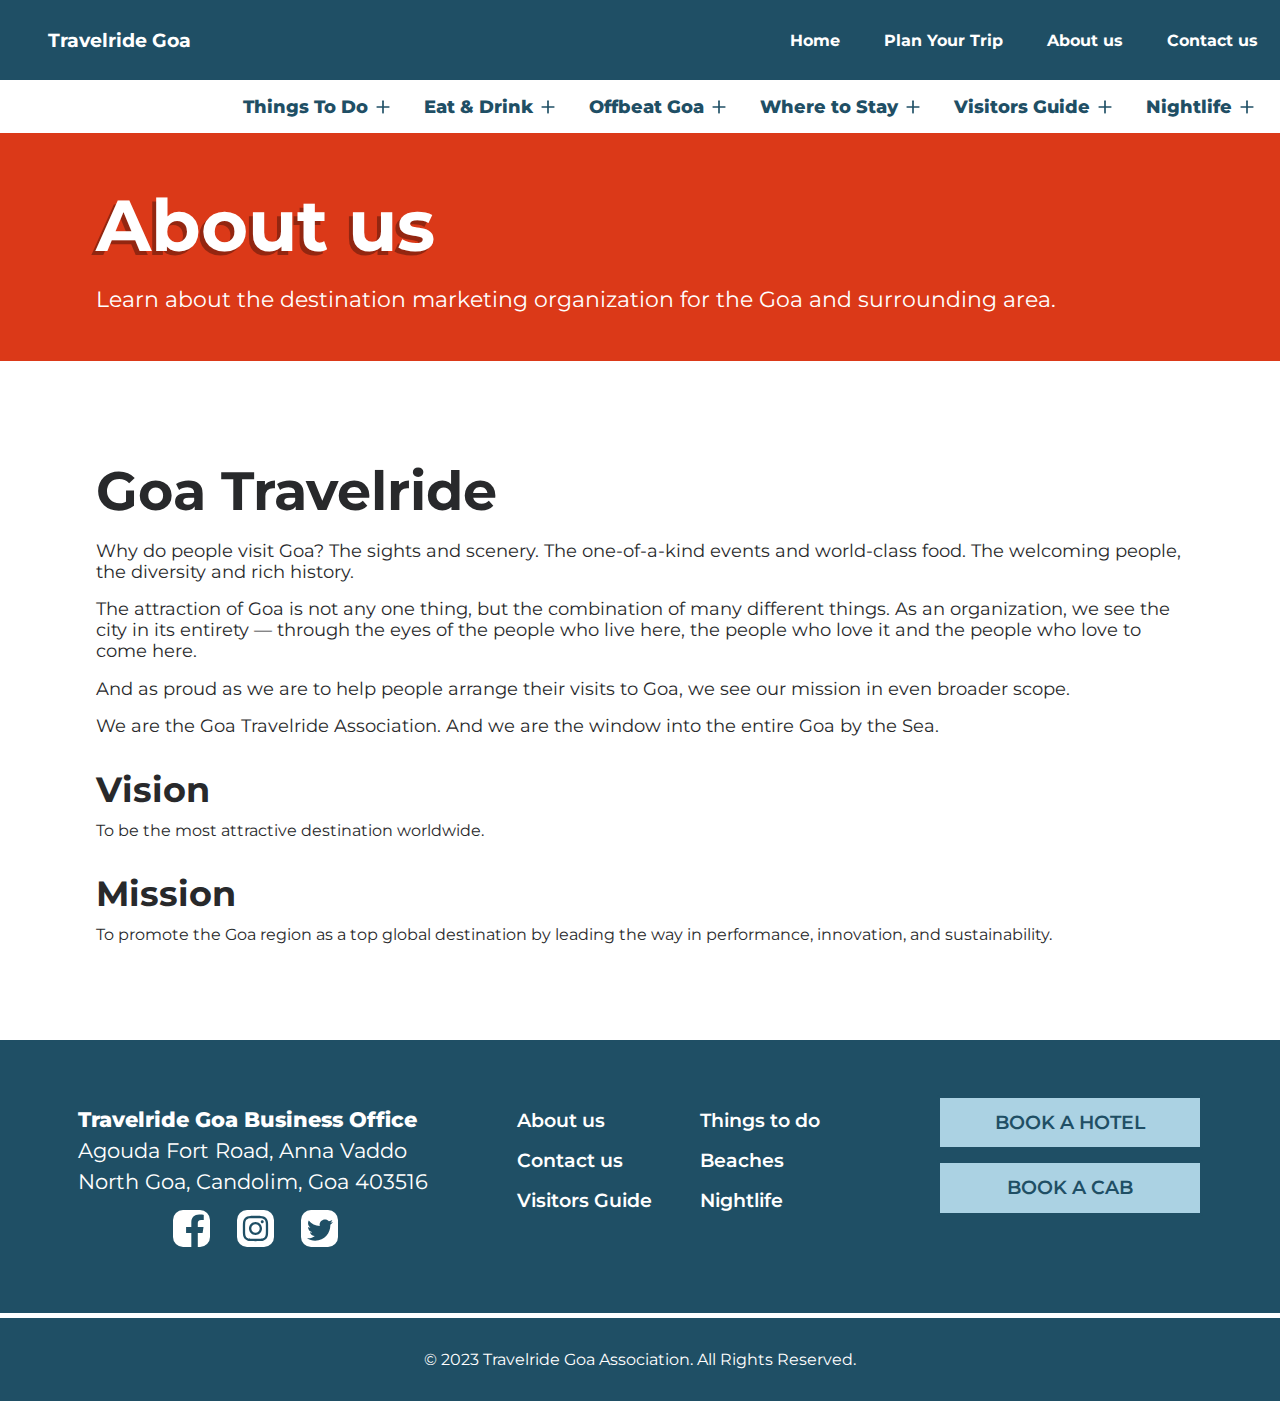
==== aboutUs.html @ 6911948a "all project files" ====
<!DOCTYPE html>
<html lang="en">
  <head>
    <meta charset="UTF-8" />
    <meta http-equiv="X-UA-Compatible" content="IE=edge" />
    <meta name="viewport" content="width=device-width, initial-scale=1.0" />
    <meta
      name="description"
      content="Welcome to the Travelridegoa, Explore Goa with us like never before..."
    />
    <meta name="keywords" content="about goa, goa trip, travelride, goa" />
    <meta name="author" content="uday" />
    <title>About Us</title>
    <link rel="stylesheet" href="aboutUs.css" />
  </head>
  <body>
    <header>
      <div class="logoName"><a href="index.html">Travelride Goa</a></div>
      <div class="hamburger">
        <img src="./icons/hamburger.svg" alt="menu" />
      </div>
      <nav class="nav-bar">
        <ul>
          <li>
            <a href="index.html" class="active">Home</a>
          </li>

          <li class="hiddenLi">
            <a href="thingsToDo.html" class="">Things To Do</a>
          </li>
          <li class="hiddenLi">
            <a href="offBeatGoa.html">Offbeat Places</a>
          </li>
          <li class="hiddenLi">
            <a href="eatndrink.html">Eat & Drinks</a>
          </li>
          <li class="hiddenLi">
            <a href="wheretostay.html">Where to Stay</a>
          </li>
          <li class="hiddenLi">
            <a href="visitorsGuide.html">Visitor's Guide</a>
          </li>
          <li class="hiddenLi">
            <a href="nightLifeInGoa.html">Nightlife</a>
          </li>
          <li>
            <a href="exploreTrip.html">Plan Your Trip</a>
          </li>
          <li>
            <a href="aboutUs.html">About us</a>
          </li>
          <li>
            <a href="contactusGoa.html"> Contact us</a>
          </li>
        </ul>
      </nav>
    </header>
    <div class="options">
      <ul class="optionUl">
        <li class="ListItemsOptionBar">
          <a href="thingsToDo.html" class="listitemAnchor"
            >Things To Do
            <img
              class="optionNavIcon"
              src="./icons/plus icon navbar.svg"
              alt="icon"
              width="20px"
              height="20px"
          /></a>
        </li>
        <li class="ListItemsOptionBar">
          <a href="eatndrink.html" class="listitemAnchor">
            Eat & Drink<img
              class="optionNavIcon"
              src="./icons/plus icon navbar.svg"
              alt="icon"
              width="20px"
              height="20px"
          /></a>
        </li>
        <li class="ListItemsOptionBar">
          <a href="offBeatGoa.html" class="listitemAnchor"
            >Offbeat Goa
            <img
              class="optionNavIcon"
              src="./icons/plus icon navbar.svg"
              alt="icon"
              width="20px"
              height="20px"
          /></a>
        </li>
        <li class="ListItemsOptionBar">
          <a href="wheretostay.html" class="listitemAnchor"
            >Where to Stay
            <img
              class="optionNavIcon"
              src="./icons/plus icon navbar.svg"
              alt="icon"
              width="20px"
              height="20px"
          /></a>
        </li>
        <li class="ListItemsOptionBar">
          <a href="visitorsGuide.html" class="listitemAnchor">
            Visitors Guide
            <img
              class="optionNavIcon"
              src="./icons/plus icon navbar.svg"
              alt="icon"
              width="20px"
              height="20px"
          /></a>
        </li>
        <li class="ListItemsOptionBar">
          <a href="nightLifeInGoa.html" class="listitemAnchor">
            Nightlife<img
              class="optionNavIcon"
              src="./icons/plus icon navbar.svg"
              alt="icon"
              width="20px"
              height="20px"
          /></a>
        </li>
      </ul>
    </div>
    <div class="aboutus-heading-container1">
      <h2>About us</h2>
      <p>
        Learn about the destination marketing organization for the Goa and
        surrounding area.
      </p>
    </div>
    <div class="aboutus-Container2">
      <h2 class="aboutusmainh2">Goa Travelride</h2>
      <p class="aboutus-Container2-Para">
        Why do people visit Goa? The sights and scenery. The one-of-a-kind
        events and world-class food. The welcoming people, the diversity and
        rich history.
      </p>

      <p class="aboutus-Container2-Para">
        The attraction of Goa is not any one thing, but the combination of many
        different things. As an organization, we see the city in its entirety —
        through the eyes of the people who live here, the people who love it and
        the people who love to come here.
      </p>

      <p class="aboutus-Container2-Para">
        And as proud as we are to help people arrange their visits to Goa, we
        see our mission in even broader scope.
      </p>

      <p class="aboutus-Container2-Para">
        We are the Goa Travelride Association. And we are the window into the
        entire Goa by the Sea.
      </p>
      <div class="missionvison">
        <h2 class="vision">Vision</h2>
        <p>To be the most attractive destination worldwide.</p>
        <h2 class="Mission">Mission</h2>
      </div>
      <p>
        To promote the Goa region as a top global destination by leading the way
        in performance, innovation, and sustainability.
      </p>
    </div>
    <div class="container10">
      <div class="container10-box1">
        <ul class="address">
          <strong><li>Travelride Goa Business Office</li></strong>
          <li>Agouda Fort Road, Anna Vaddo</li>
          <li>North Goa, Candolim, Goa 403516</li>
        </ul>
        <ul class="social">
          <li>
            <a href="https://www.facebook.com"></a>
            <img class="contact_icon" src="./icons/fb icon.svg" alt="fbicon" />
          </li>
          <li>
            <img class="contact_icon" src="./icons/insta svg.svg" alt="insta" />
            <a href="https://www.instagram.com"></a>
          </li>
          <li>
            <a href="https://www.twitter.com"></a>
            <img
              class="contact_icon"
              src="./icons/twiiter svg.svg"
              alt="tweet"
            />
          </li>
        </ul>
      </div>

      <div class="container10-box2">
        <div class="footerLists">
          <ul>
            <li>
              <a href="aboutUs.html">About us</a>
            </li>
            <li><a href="contactusGoa.html">Contact us</a></li>
            <li><a href="visitorsGuide.html">Visitors Guide</a></li>
          </ul>
          <div class="footerList2">
            <ul>
              <li><a href="thingsToDo.html">Things to do</a></li>
              <li><a href="breezyBeaches.html">Beaches</a></li>
              <li><a href="nightLifeInGoa.html">Nightlife</a></li>
            </ul>
          </div>
        </div>
        <div class="footer-btns">
          <a class="bookHotelBtn" href="https://www.booking.com"
            >Book a Hotel</a
          >
          <a class="bookCabBtn" href="https://www.goamiles.com">Book a Cab </a>
        </div>
      </div>
    </div>
    <footer>
      <div class="horizonline"></div>
      <div class="footers">
        <span
          >&#169; 2023 Travelride Goa Association. All Rights Reserved.</span
        >
      </div>
    </footer>
    <script>
      hamburger = document.querySelector(".hamburger");
      hamburger.onclick = function () {
        navBar = document.querySelector(".nav-bar");
        navBar.classList.toggle("active");
        optionss = document.querySelector(".options");
        optionss.classList.toggle("active");
      };
    </script>
    <script src="script.js"></script>
  </body>
</html>
---- aboutUs.css ----
@import url("https://fonts.googleapis.com/css2?family=Lobster&family=Montserrat:wght@400;800&family=Roboto&display=swap");

* {
  margin: 0px;
  padding: 0px;
}
body {
  font-family: "Montserrat", sans-serif;
}

/* ********************************************** Navbar ********************************* */
header {
  width: 100%;
  height: 80px;
  background-color: #1f4f65;
  display: flex;
  align-items: center;
  justify-content: space-between;
  /* padding: 10px; */
}
.logoName {
  font-size: 1.2rem;
  font-weight: 700;
  color: #ffffff;
  padding-left: 3rem;
}
.logoName a {
  text-decoration: none;
  color: #ffffff;
}
.hamburger {
  display: none;
}
.nav-bar ul {
  display: flex;
}
.nav-bar ul li {
  list-style: none;
}
.nav-bar ul li a {
  display: block;
  color: #ffffff;
  font-size: 1rem;
  padding: 10px 17px;
  transition: 0.3s;
  margin: 0 5px;
  border-radius: 50px;
  text-decoration: none;
  font-weight: 500;
  font-weight: bold;
}
.nav-bar ul li a:hover {
  /* color: #1f4f65; */
  /* background-color: #ffffff; */
}
.nav-bar ul li a.active {
  /* color: #1f4f65; */
  /* background-color: #ffffff; */
}
.hiddenLi {
  display: none;
}
@media only screen and (max-width: 950px) {
  .hamburger {
    display: block;
    width: 2rem;
    height: 2rem;
    cursor: pointer;
    margin-right: 1rem;
  }
  .hiddenLi {
    display: block;
  }
  .nav-bar {
    height: 0;
    position: absolute;
    top: 80px;
    left: 0;
    right: 0;
    width: 100vw;
    color: #1f4f65;
    background-color: #ffffff;
    transition: 0.5s;
    overflow: hidden;
    z-index: 100;
  }
  .nav-bar.active {
    height: 100vh;
  }
  .nav-bar.active ul {
    opacity: 1;
  }
  .nav-bar ul {
    display: block;
    width: fit-content;
    margin: 80px auto 0 auto;
    text-align: center;
    transition: 0.5s;
    opacity: 0;
  }
  .nav-bar ul li a {
    margin-bottom: 1rem;
    color: #1f4f65;
    /* text-align: start; */
  }
}
/* *******************************************option **************************************/
.options {
  /* height: 4rem; */
  background-color: #ffffff;
  display: flex;
  align-items: center;
  justify-content: flex-end;
  padding: 1rem;
  right: 0rem;
  /* width: 100%; */
  padding-right: 3rem;
  /* position: absolute; */
}
.options ul {
  display: flex;
  align-items: center;
  justify-content: flex-end;
  /* padding-right: 6rem; */
  /* width: 100%; */
}
.options ul li {
  list-style: none;
  justify-content: center;
  display: flex;
  align-items: center;
  padding-left: 3.5rem;
  font-size: 1.1rem;
  font-weight: 800;
  color: #1f4f65;
  text-decoration: none;
}
.listitemAnchor img {
  margin-top: 0px;
  padding-left: 5px;
  padding-top: 1px;
}
.listitemAnchor {
  text-decoration: none;
  color: #1f4f65;
  /* font-size: 15rem; */
  /* text-align: center; */
  position: relative;
}
.optionNavIcon {
  text-align: center;
  position: absolute;
  transition: 0.3s ease-in-out;
}
.optionNavIcon:hover {
  transform: rotate(45deg);
}

@media only screen and (max-width: 950px) {
  .options {
    display: none;
  }
}
/* ***************************************container 10**************************** */
/* ***************************************container 10**************************** */
.container10 {
  display: flex;
  justify-content: center;
  align-items: center;
  /* grid-template-columns: 50% 50%; */
  /* grid-template-rows: 55%; */
  position: relative;
  /* margin-top: 50rem; */
  background-color: #1f4f65;
  /* height: 25rem; */
  padding-top: 4rem;
  padding-bottom: 3rem;
}

.container10-box1 {
  display: flex;
  justify-content: center;
  align-items: center;
  flex-direction: column;
  line-height: 1.5;
  /* height: 18rem; */
  width: 35%;
  background-color: #1f4f65;
  color: #ffffff;
  /* position: absolute; */
  margin-right: 2rem;
  /* margin-left: 2rem; */
}

.address {
  font-size: 1.3rem;
  list-style: none;
}

strong {
  font-weight: 800;
}
.contact_icon {
  list-style: none;
  background-color: #1f4f65;
  height: 2.3rem;
  width: 2.3rem;
  margin: 0.8rem 0.7rem 0.7rem 1rem;
  border-radius: 10px;
}
.social {
  display: flex;
  justify-content: center;
  align-items: center;
  list-style: none;
}
.footer-line1 {
  width: 10%;
  color: #ffffff;
  background-color: #1f4f65;
  /* margin-top: 0.5rem; */
  /* padding-top: 0.5rem; */
  /* margin-right: 2rem;
      margin-left: 2rem; */
}
.container10-box2 {
  background-color: #1f4f65;
  /* height: 17rem; */
  display: flex;
  justify-content: center;
  align-items: center;
  min-width: 58%;
  margin-top: -3rem;
  /* position: absolute; */
}
.footerLists {
  list-style: none;
  font-size: 1.2rem;
  font-weight: 600;
  /* position: absolute; */
  width: 50%;
  left: 1rem;
  display: flex;
  align-items: center;
  justify-content: flex-start;
  flex-direction: row;
  background-color: #1f4f65;
  /* height: 15rem; */
  /* padding-top: 4rem; */
}
.footerLists ul li a {
  display: flex;
  justify-content: flex-start;
  list-style: none;
  text-decoration: none;
  color: #ffffff;
}
.footerLists ul li {
  justify-content: center;
  list-style: none;
  text-decoration: none;
  padding: 0.5rem;
}
.footerLists ul {
  list-style: none;
  text-decoration: none;
}
.footerList2 {
  margin-left: 2rem;
}
.footer-btns {
  background-color: #1f4f65;
  width: 50%;
  margin-left: 1rem;
  /* position: absolute; */
  /* display: flex; */
  font-size: 1.2rem;
  font-weight: 600;
  text-transform: uppercase;
  display: flex;
  flex-direction: column;
  /* justify-content: flex-start; */
  align-items: center;
  /* height: 15rem; */
  position: relative;
}

.bookHotelBtn {
  /* padding: 1rem 2.5rem; */
  /* margin: 6.5rem 0rem 5rem 0rem; */
  white-space: nowrap;
  line-height: 1;
  color: #1f4f65;
  border-radius: 2px;
  border: #1f4f65;
  border-style: solid;
  background-color: #abd2e3;
  /* position: absolute; */
  text-decoration: none;
  /* margin-bottom: 3rem; */
  /* width: 6rem; */
}
.footer-btns a {
  width: 15rem;
  text-align: center;
  padding: 15px 10px 15px 10px;
  margin-bottom: 10px;
}
.bookCabBtn {
  /* padding: 1rem 59px; */
  color: #1f4f65;
  white-space: nowrap;
  line-height: 1;
  border: 2px solid;
  /* position: absolute; */
  /* margin-top: 2.5rem; */
  width: 6rem;
  text-decoration: none;
  color: #1f4f65;
  border-radius: 2px;
  border: #1f4f65;
  border-style: solid;
  background-color: #abd2e3;
}
.copyright {
  background-color: #1f4f65;
  /* height: 7rem; */
  color: #ffffff;
  display: flex;
  justify-content: center;
  align-items: center;
  font-weight: 500;
  font-size: 1.2rem;
}

.footers {
  /* padding-bottom: 2rem; */
  display: flex;
  justify-content: center;
  align-items: center;
  color: #ffffff;
  background-color: #1f4f65;
  padding-top: 2rem;
  padding-bottom: 2rem;
}
.horizonline {
  height: 1px;
  border: 2px solid #ffffff;
  /* margin: 2rem 3rem 2rem 3rem; */
  background-color: #ffffff;
  margin: 0rem 5rem rem 5rem;
}

@media only screen and (min-width: 1400px) {
  .container10 {
    min-width: 100vw;
    display: flex;
    /* justify-content: space-evenly; */
    align-items: center;
    flex-direction: column;
    overflow: hidden;
    /* flex-wrap: wrap; */
    position: unset;
    text-align: center;
    /* background-color: red; */
    /* height: 50%; */
    /* height: auto; */
  }
  .container10-box1 {
    display: flex;
    align-items: center;
    width: 100%;
    justify-content: center;
    font-size: 5px;
    flex-direction: column;
    padding-left: 1rem;
  }
  .container10-box2 {
    display: flex;
    justify-content: center;
    align-items: center;
    /* flex-direction: ; */
    flex-direction: column-reverse;
    font-size: small;
    width: auto;
  }
  .address {
    padding-left: 1rem;
  }
}

@media only screen and (max-width: 850px) {
  .container10 {
    display: flex;
    align-items: center;
    justify-content: center;
    flex-direction: column;
    padding-top: 1rem;
  }
  .container10-box1 {
    height: 15rem;
    /* background-color: #388242; */
    /* position: relative; */
    display: flex;
    flex-direction: row;
    align-items: center;
    justify-content: center;
    width: 100%;
    margin-right: 0rem;
  }
  .container10-box2 {
    height: 15rem;
    /* position: relative; */
    width: 100%;
    margin-top: 1rem;
  }
  .footerLists {
    width: 70%;
    display: flex;
    align-items: center;
    justify-content: center;
  }
  .address {
    width: 50%;
    display: flex;
    /* justify-content: flex-start; */
    /* align-items: center; */
    flex-direction: column;
  }
  .social li {
    padding-left: 1rem;
  }
  .contact_icon {
    height: 3rem;
    width: 3rem;
  }
  .bookCabBtn,
  .bookHotelBtn {
    width: 2rem;
  }
}

@media only screen and (max-width: 800px) {
  .container10-box1 {
    display: flex;
    align-items: center;
    justify-content: center;
    flex-direction: column;
  }
  .address {
    width: 100%;
    display: flex;
    align-items: center;
    justify-content: center;
    padding-bottom: 2rem;
  }
  .social {
    width: 100%;
    padding-bottom: 1rem;
  }
  .container10-box2 {
    display: flex;
    align-items: center;
    justify-content: center;
    flex-direction: column;
  }
  .footerLists {
    padding-bottom: 2rem;
    display: flex;
    align-items: center;
    justify-content: center;
  }
  .footers {
    padding-left: 1rem;
  }
  .footerLists ul li a {
    text-decoration: underline;
    white-space: nowrap;
  }
}

/* *******************************Container1******************************************* */
.aboutus-heading-container1 {
  padding: 3rem 6rem 3rem 6rem;
  background-color: #db3918;
}
.aboutus-heading-container1 h2 {
  font-size: 4.5rem;
  color: #ffffff;
  text-shadow: -4px 4px 0 rgb(0 0 0 / 33%);
}
.aboutus-heading-container1 p {
  font-size: 1.4rem;
  color: #ffffff;
  margin-top: 1rem;
}
@media only screen and (max-width: 800px) {
  .aboutus-heading-container1 {
    padding: 3rem;
  }
}
@media only screen and (max-width: 500px) {
  .aboutus-heading-container1 h2 {
    font-size: 3rem;
  }
}
/* *********************************Container 2 ************************************** */
.aboutus-Container2 {
  margin: 6rem;
  color: #28292b;
}
.aboutusmainh2 {
  font-size: 3.4rem;
}
.aboutus-Container2-Para {
  margin-top: 1rem;
  /* line-height: 1.2;
  letter-spacing: 1.4; font-size: 1.1rem; */
}
.aboutus-Container2-Para {
  font-size: 1.1rem;
  line-height: 1.2;
  letter-spacing: 1.4;
}

.missionvison h2 {
  font-size: 2.2rem;
}
.vision {
  margin-top: 2rem;
  padding-bottom: 10px;
}
.Mission {
  margin-top: 2rem;
  padding-bottom: 10px;
}
@media only screen and (max-width: 800px) {
  .aboutus-Container2 {
    margin: 3rem;
  }
  .aboutusmainh2 {
    font-size: 2.5rem;
  }
}
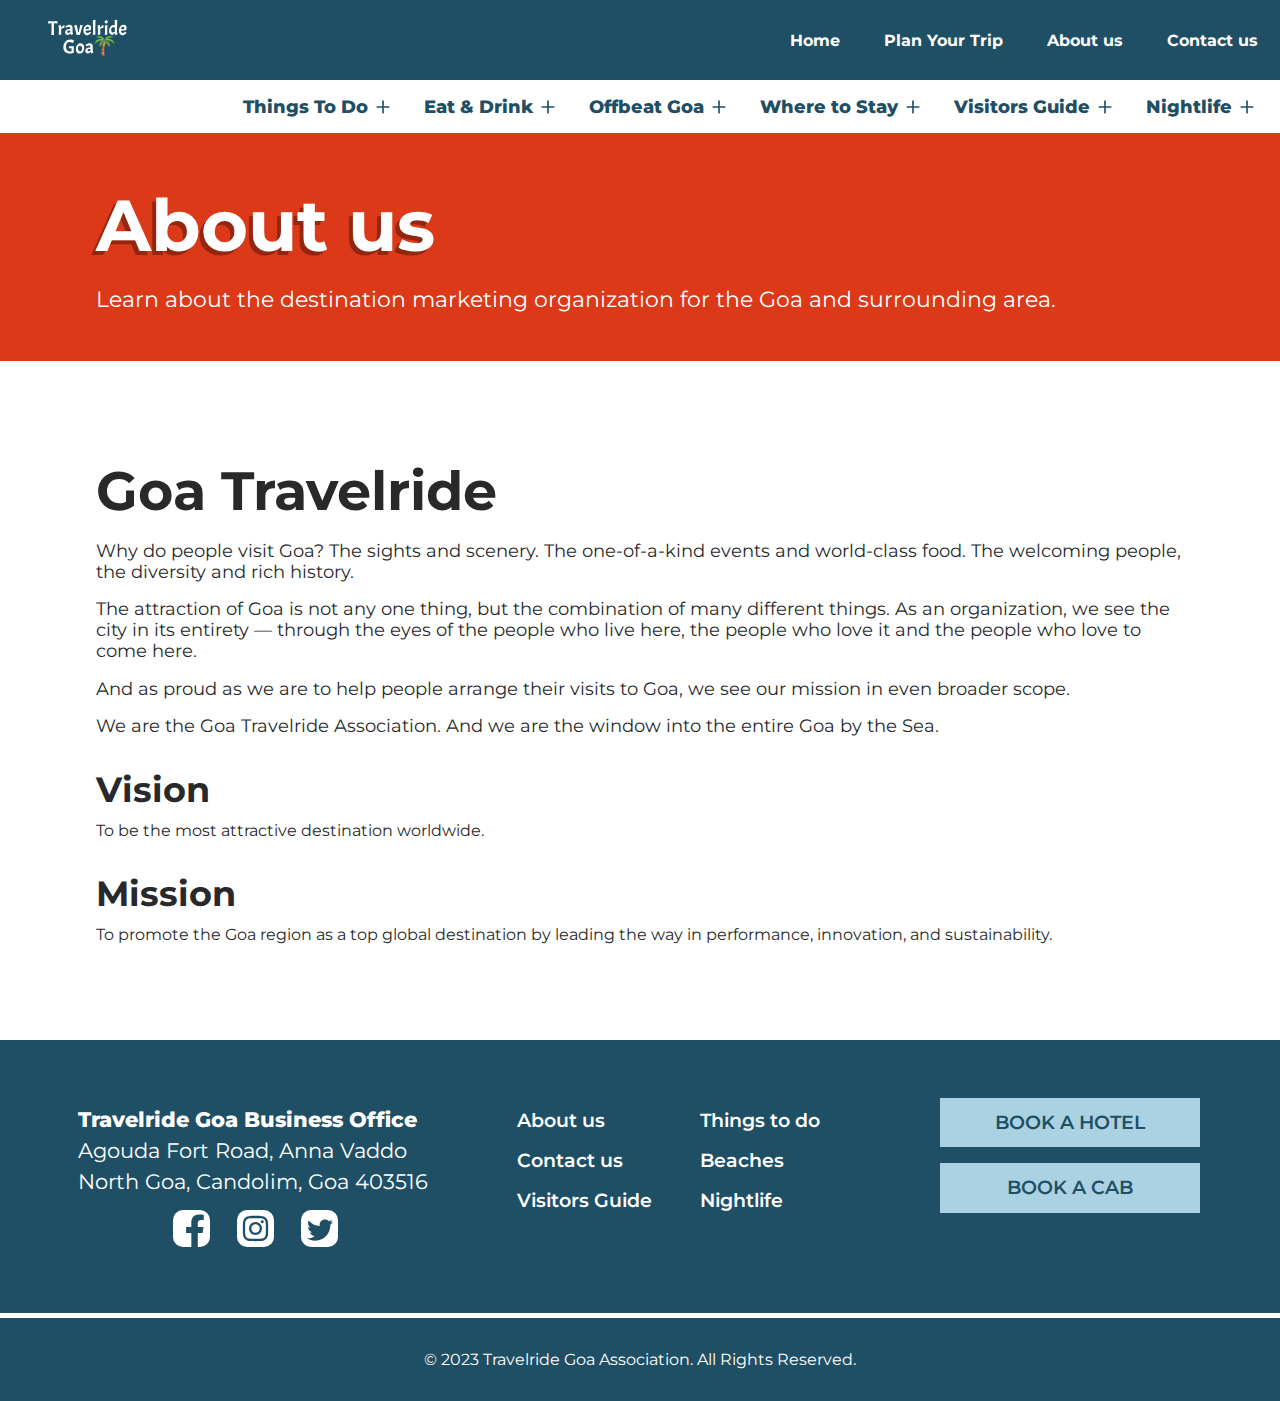
==== commit 411a1a7a: "added meta tags and adSense Script to all pages also add logo" ====
--- a/aboutUs.html
+++ b/aboutUs.html
@@ -3,19 +3,29 @@
   <head>
     <meta charset="UTF-8" />
     <meta http-equiv="X-UA-Compatible" content="IE=edge" />
+    <meta name="google-adsense-account" content="ca-pub-6818999059377168">
+    <link rel="icon" type="image/x-icon" href="/Images/favicon.ico" />
     <meta name="viewport" content="width=device-width, initial-scale=1.0" />
-    <meta
-      name="description"
-      content="Welcome to the Travelridegoa, Explore Goa with us like never before..."
-    />
-    <meta name="keywords" content="about goa, goa trip, travelride, goa" />
+    <meta name="description" content="Learn about Travel Ride Goa — your trusted travel companion for everything Goa." />
+<meta name="keywords" content="about Travel Ride Goa, Goa travel blog, who we are, our story Goa travel" />
     <meta name="author" content="uday" />
-    <title>About Us</title>
+    <meta property="og:title" content="About Travel Ride Goa" />
+<meta property="og:description" content="Meet the creators behind Travel Ride Goa and our mission to help you explore Goa." />
+<meta property="og:image" content="/images/about-preview.jpg" />
+<meta property="og:url" content="https://travelridegoa.netlify.app/aboutUs.html" />
+
+<meta name="twitter:card" content="summary_large_image" />
+<meta name="twitter:title" content="About Us | Travel Ride Goa" />
+<meta name="twitter:description" content="Get to know the team behind Goa's ultimate travel guide." />
+<meta name="twitter:image" content="/images/about-preview.jpg" />
+    <title>About Us | Travel Ride Goa</title>
     <link rel="stylesheet" href="aboutUs.css" />
+    <script async src="https://pagead2.googlesyndication.com/pagead/js/adsbygoogle.js?client=ca-pub-6818999059377168"
+     crossorigin="anonymous"></script>
   </head>
   <body>
     <header>
-      <div class="logoName"><a href="index.html">Travelride Goa</a></div>
+      <div class="logoName"><a href="index.html"><img src="./Images/travelride goa logo.svg" alt="travel_ride_goa_logo" style="height: 60px; width: 80px;"></a></div>
       <div class="hamburger">
         <img src="./icons/hamburger.svg" alt="menu" />
       </div>
